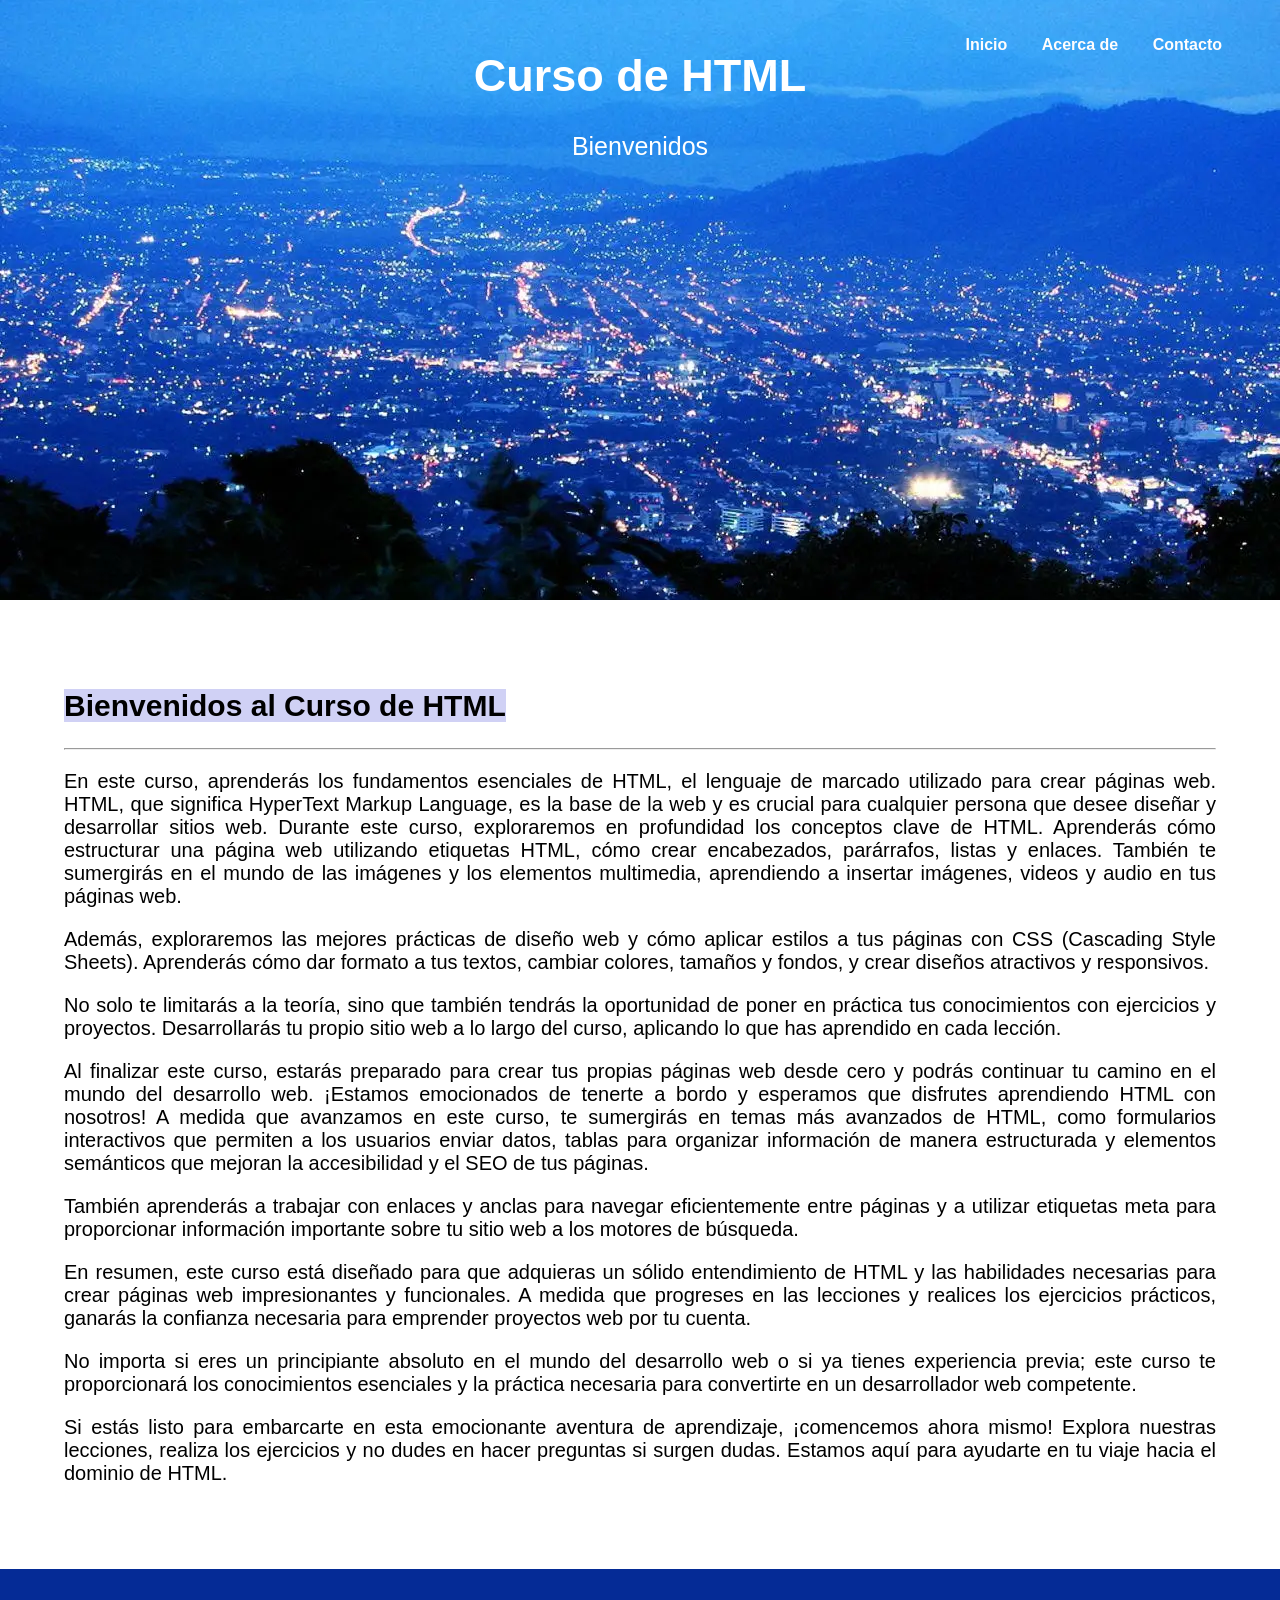
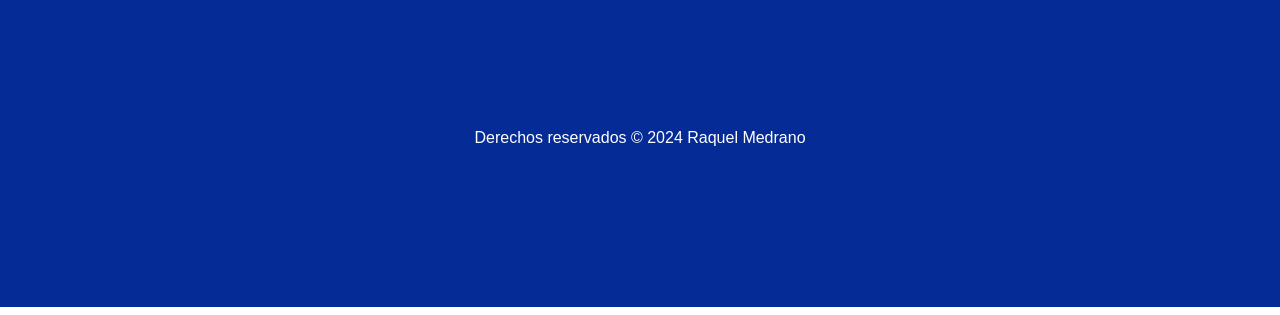
==== index.html @ 449052a8 "agregando contenido a los archivos" ====
<!DOCTYPE html> <!-- Indica que es un documento HTML, de lo contrario si no lo
ponemos, lo interpretaria como codigo antiguo antes de los 90's Quirks mode,
aparecerian codigos antiguos -->
<html lang="es">

<!--invoca al archivo style.css que contiene todas las configuraciones de estilos de
la página-->
<link rel="stylesheet" href="styles.css">

<!--Encabezado, el valor atributo id invoca a una funcion del archivo style.css para
dar el formato del menu-->
<header id="mi-encabezado">

<title>CURSO HTML</title>
<!--Creacion del menú utilizando Nav-->
<nav>
<ul>
<li><a href="index.html">Inicio</a></li>
<li><a href="about.html">Acerca de </a></li>
<li><a href="contact.html">Contacto</a></li>
</ul>
</nav>

<!--Texto del encabezado-->
<h1>Curso de HTML</h1>
<p>Bienvenidos</p>

</header>

<!--Cuerpo del HTML. Las configuraciones de estilos se encuentran en el archivo
style.css-->
<body>

<main>
<!--*CONFIGURACION DEL TEXTO EN EL CUERPO. El tamño y tipo de letra
estan especificados en el archivo style.css*-->
<section class="contenido">
<h2> <span style="background-color: rgb(208, 209, 245);" ;>Bienvenidos al
Curso de HTML</span></h2>
<tr><td> <hr>
</hr>
<p>
En este curso, aprenderás los fundamentos esenciales de HTML, el
lenguaje de marcado utilizado
para crear páginas web. HTML, que significa HyperText Markup Language,
es la base de la web
y es crucial para cualquier persona que desee diseñar y desarrollar sitios
web.
Durante este curso, exploraremos en profundidad los conceptos clave de
HTML.
Aprenderás cómo estructurar una página web utilizando etiquetas HTML,
cómo crear encabezados,
parárrafos, listas y enlaces. También te sumergirás en el mundo de las
imágenes y los elementos
multimedia, aprendiendo a insertar imágenes, videos y audio en tus
páginas web.</p>
<p>
Además, exploraremos las mejores prácticas de diseño web y cómo
aplicar estilos a tus páginas

con CSS (Cascading Style Sheets). Aprenderás cómo dar formato a tus
textos, cambiar colores,
tamaños y fondos, y crear diseños atractivos y responsivos.</p>

No solo te limitarás a la teoría, sino que también tendrás la oportunidad de
poner en práctica
tus conocimientos con ejercicios y proyectos. Desarrollarás tu propio sitio
web a lo largo del
curso, aplicando lo que has aprendido en cada lección.
<p>
Al finalizar este curso, estarás preparado para crear tus propias páginas
web desde cero y
podrás continuar tu camino en el mundo del desarrollo web.
¡Estamos emocionados de tenerte a bordo y esperamos que disfrutes
aprendiendo HTML con nosotros!
A medida que avanzamos en este curso, te sumergirás en temas más
avanzados de HTML, como
formularios interactivos que permiten a los usuarios enviar datos, tablas
para organizar
información de manera estructurada y elementos semánticos que mejoran
la accesibilidad y el SEO
de tus páginas.</p>
<p>
También aprenderás a trabajar con enlaces y anclas para navegar
eficientemente entre páginas y
a utilizar etiquetas meta para proporcionar información importante sobre
tu sitio web a los
motores de búsqueda.</p>
<p>
En resumen, este curso está diseñado para que adquieras un sólido
entendimiento de HTML y las

habilidades necesarias para crear páginas web impresionantes y
funcionales. A medida que
progreses en las lecciones y realices los ejercicios prácticos, ganarás la
confianza necesaria
para emprender proyectos web por tu cuenta.</p>
<p>
No importa si eres un principiante absoluto en el mundo del desarrollo
web o si ya tienes
experiencia previa; este curso te proporcionará los conocimientos
esenciales y la práctica
necesaria para convertirte en un desarrollador web competente.</p>
<p>
Si estás listo para embarcarte en esta emocionante aventura de
aprendizaje, ¡comencemos
ahora mismo! Explora nuestras lecciones, realiza los ejercicios y no dudes
en hacer
preguntas si surgen dudas. Estamos aquí para ayudarte en tu viaje hacia el
dominio de HTML.</p>

</td></tr>

</section>
</main>

<!--Pie de pagina-->
<!--el atributo Class="footer" invoca a una funcion del archivo style.css para dar
el formato del pie de pagina-->
<div class="footer">Derechos reservados © 2024 Raquel Medrano</div>

<!--Invoca al archivo script.js que contiene la funcion que controla el
comportamiento del menu-->

<script src="script.js"></script>
<!--Probar commit-repositorios-->

</body>
</html>
---- styles.css ----
/*CONFIGURACION DEL ENCABEZADO*/

/* Establece una imagen de fondo para el encabezado */
#mi-encabezado {
background-image: url('img/Cuidad.jpg'); /* Reemplaza 'ruta-de-tu-imagen.jpg'
con la ubicación de tu imagen */
background-size: cover; /* Ajusta la imagen para cubrir todo el fondo */
background-position: center; /* Centra la imagen en el encabezado */
height: 35rem; /* Altura del encabezado (ajusta según tus necesidades) */

color: #ffffff; /* Color del texto en el encabezado para asegurar la legibilidad */
text-orientation: upright;
text-align: center; /* Alinea el contenido al centro del encabezado */
padding: 20px; /* Espacio de relleno interno para el contenido */

}

/* Estilos adicionales para el Título en el encabezado */
#mi-encabezado h1 {
font-size: 45px; /* Tamaño de fuente del título */
font-family: Arial, Helvetica, sans-serif;
}

/* Estilos adicionales para el texto en el encabezado */
#mi-encabezado p {
font-size: 25px; /* Tamaño de fuente del texto del encabezado */
}

/*CONFIGURACION DEL MENU*/

/* Establece el fondo transparente para el menú */
nav {
background-color: rgba(255, 255, 255, 0);
padding: 20px;
position: fixed; /* Posiciona el menú en la parte superior de la página */
top: 0;
left: 0;
width: 100%;
transition: background-color 0.5s; /* Transición suave para el cambio de color de
fondo */

}

/* Estilos para los elementos menu*/
ul {
list-style-type: none;
text-align: right;
margin-right: 3rem;
}

/*elementos de la lista del menu*/
li {
display: inline;
margin-right: 30px; /* Espacio entre elementos del menú */
}

a {
text-decoration: none;
color: #fffdfd; /* Color del texto del menú */
font-weight: bold;
}

/* Cambia el color del enlace cuando se pasa el mouse por encima */
a:hover {
color: #ff9900; /* Cambia el color al pasar el mouse por encima */
}

/*CONFIGURACION DEL BODY*/
body {
/*configura los margenes de la página*/
margin-top: 0px; /* Ajusta según la altura del menú */
margin-left: 0px;
margin-right: 0px;
font-family: Arial, Helvetica, sans-serif;
}

/*CONFIGURACION DEL CONTENIDO*/
.contenido {
/* configura el color, tamaño de fuente y alineación del texto en el cuerpo de la
página */
color: #000000;
font-size: 20px;
padding: 5%;
text-align:justify;

font-family: Arial, Helvetica, sans-serif;
}

.footer {
background-color: rgb(5,43,150); /* Cambia el color de fondo a azul */
padding: 10rem;
color: #fffdfd;
color: #ffffff; /* Color del texto en el encabezado para asegurar la legibilidad */
text-align: center; /* Alinea el contenido al centro del encabezado */
/* Espacio de relleno interno para el contenido */

}
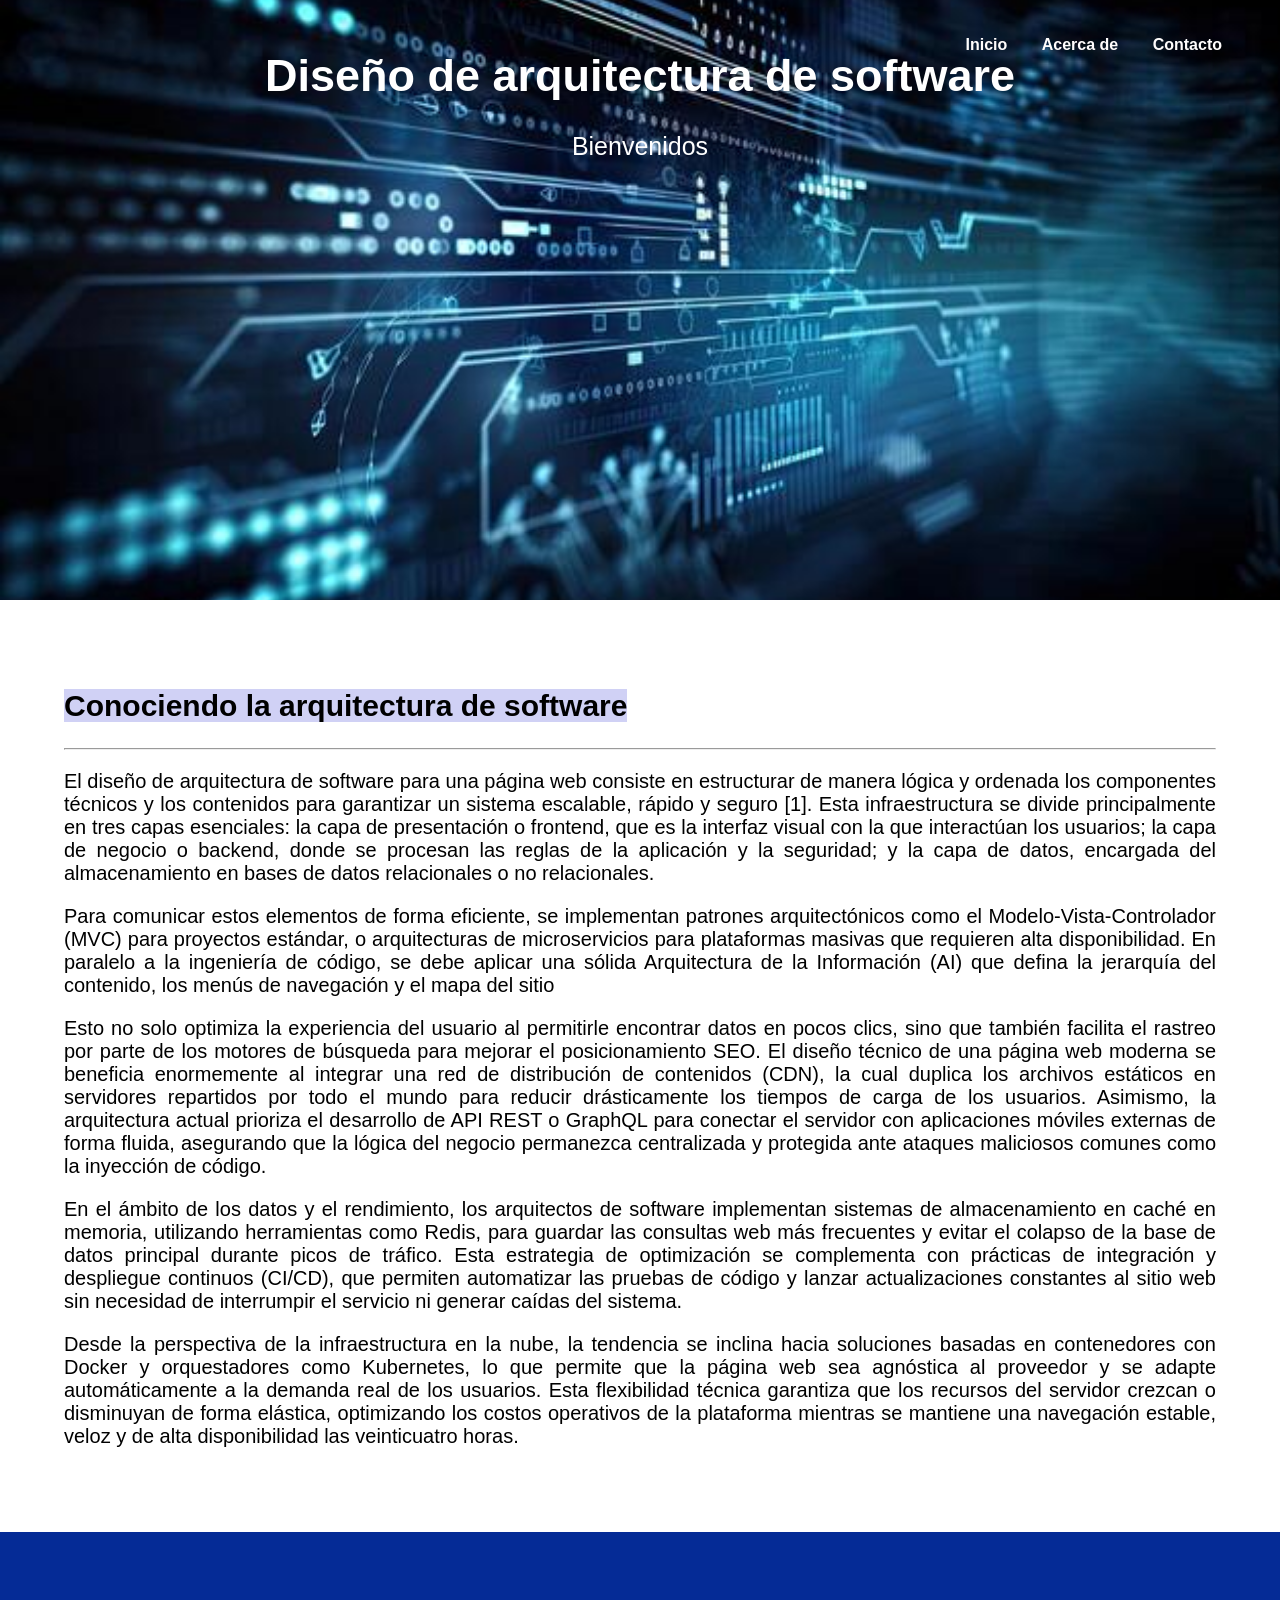
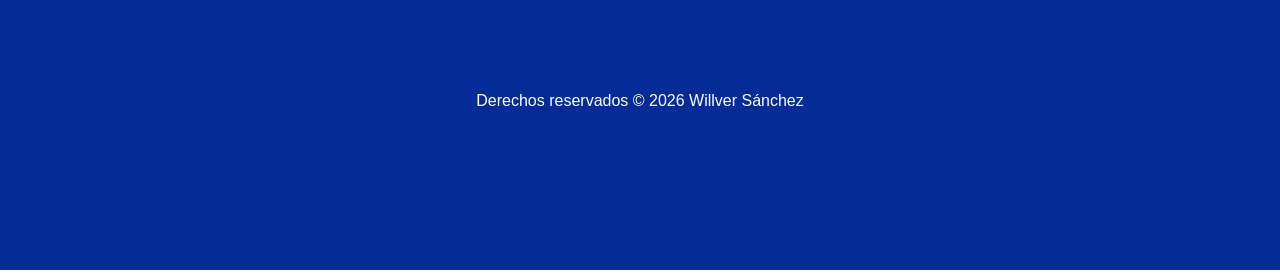
==== commit 416937ef: "Mensaje descriptivo de los cambios" ====
--- a/index.html
+++ b/index.html
@@ -11,7 +11,7 @@
 dar el formato del menu-->
 <header id="mi-encabezado">
 
-<title>CURSO HTML</title>
+<title>Diseño de arquitectura de softwareL</title>
 <!--Creacion del menú utilizando Nav-->
 <nav>
 <ul>
@@ -22,7 +22,7 @@
 </nav>
 
 <!--Texto del encabezado-->
-<h1>Curso de HTML</h1>
+<h1>Diseño de arquitectura de software</h1>
 <p>Bienvenidos</p>
 
 </header>
@@ -35,79 +35,54 @@
 <!--*CONFIGURACION DEL TEXTO EN EL CUERPO. El tamño y tipo de letra
 estan especificados en el archivo style.css*-->
 <section class="contenido">
-<h2> <span style="background-color: rgb(208, 209, 245);" ;>Bienvenidos al
-Curso de HTML</span></h2>
+<h2> <span style="background-color: rgb(208, 209, 245);" ;>Conociendo la arquitectura de software</span></h2>
 <tr><td> <hr>
 </hr>
 <p>
-En este curso, aprenderás los fundamentos esenciales de HTML, el
-lenguaje de marcado utilizado
-para crear páginas web. HTML, que significa HyperText Markup Language,
-es la base de la web
-y es crucial para cualquier persona que desee diseñar y desarrollar sitios
-web.
-Durante este curso, exploraremos en profundidad los conceptos clave de
-HTML.
-Aprenderás cómo estructurar una página web utilizando etiquetas HTML,
-cómo crear encabezados,
-parárrafos, listas y enlaces. También te sumergirás en el mundo de las
-imágenes y los elementos
-multimedia, aprendiendo a insertar imágenes, videos y audio en tus
-páginas web.</p>
+El diseño de arquitectura de software para una página web consiste 
+en estructurar de manera lógica y ordenada los componentes técnicos y los contenidos
+para garantizar un sistema escalable, rápido y seguro [1]. Esta infraestructura se divide 
+principalmente en tres capas esenciales: la capa de presentación o frontend, que es la interfaz
+visual con la que interactúan los usuarios; la capa de negocio o backend, donde se procesan las
+reglas de la aplicación y la seguridad; y la capa de datos, encargada del almacenamiento en bases 
+de datos relacionales o no relacionales.
 <p>
-Además, exploraremos las mejores prácticas de diseño web y cómo
-aplicar estilos a tus páginas
+Para comunicar estos elementos de forma eficiente, se implementan patrones arquitectónicos 
+como el Modelo-Vista-Controlador (MVC) para proyectos estándar, o arquitecturas de microservicios 
+para plataformas masivas que requieren alta disponibilidad. En paralelo a la ingeniería de código, 
+se debe aplicar una sólida Arquitectura de la Información (AI) que defina la jerarquía del contenido, 
+los menús de navegación y el mapa del sitio</p>
 
-con CSS (Cascading Style Sheets). Aprenderás cómo dar formato a tus
-textos, cambiar colores,
-tamaños y fondos, y crear diseños atractivos y responsivos.</p>
 
-No solo te limitarás a la teoría, sino que también tendrás la oportunidad de
-poner en práctica
-tus conocimientos con ejercicios y proyectos. Desarrollarás tu propio sitio
-web a lo largo del
-curso, aplicando lo que has aprendido en cada lección.
 <p>
-Al finalizar este curso, estarás preparado para crear tus propias páginas
-web desde cero y
-podrás continuar tu camino en el mundo del desarrollo web.
-¡Estamos emocionados de tenerte a bordo y esperamos que disfrutes
-aprendiendo HTML con nosotros!
-A medida que avanzamos en este curso, te sumergirás en temas más
-avanzados de HTML, como
-formularios interactivos que permiten a los usuarios enviar datos, tablas
-para organizar
-información de manera estructurada y elementos semánticos que mejoran
-la accesibilidad y el SEO
-de tus páginas.</p>
+Esto no solo optimiza la experiencia del usuario al permitirle encontrar
+datos en pocos clics, sino que también facilita el rastreo por parte de los
+motores de búsqueda para mejorar el posicionamiento SEO. 
+
+El diseño técnico de una página web moderna se beneficia enormemente al integrar 
+una red de distribución de contenidos (CDN), la cual duplica los archivos estáticos
+en servidores repartidos por todo el mundo para reducir drásticamente los tiempos de 
+carga de los usuarios. Asimismo, la arquitectura actual prioriza el desarrollo de API 
+REST o GraphQL para conectar el servidor con aplicaciones móviles externas de forma fluida, 
+asegurando que la lógica del negocio permanezca centralizada y protegida ante ataques maliciosos
+ comunes como la inyección de código.</p>
 <p>
-También aprenderás a trabajar con enlaces y anclas para navegar
-eficientemente entre páginas y
-a utilizar etiquetas meta para proporcionar información importante sobre
-tu sitio web a los
-motores de búsqueda.</p>
-<p>
-En resumen, este curso está diseñado para que adquieras un sólido
-entendimiento de HTML y las
+En el ámbito de los datos y el rendimiento, los arquitectos de software implementan
+ sistemas de almacenamiento en caché en memoria, utilizando herramientas como Redis, 
+ para guardar las consultas web más frecuentes y evitar el colapso de la base de datos 
+ principal durante picos de tráfico. Esta estrategia de optimización se complementa con 
+ prácticas de integración y despliegue continuos (CI/CD), que permiten automatizar las 
+ pruebas de código y lanzar actualizaciones constantes al sitio web sin necesidad de 
+ interrumpir el servicio ni generar caídas del sistema. </p>
+ <p>
+Desde la perspectiva de la infraestructura en la nube, la tendencia 
+se inclina hacia soluciones basadas en contenedores con Docker y orquestadores
+como Kubernetes, lo que permite que la página web sea agnóstica al proveedor y
+se adapte automáticamente a la demanda real de los usuarios. Esta flexibilidad 
+técnica garantiza que los recursos del servidor crezcan o disminuyan de forma 
+elástica, optimizando los costos operativos de la plataforma mientras se mantiene 
+una navegación estable, veloz y de alta disponibilidad las veinticuatro horas.</p>
 
-habilidades necesarias para crear páginas web impresionantes y
-funcionales. A medida que
-progreses en las lecciones y realices los ejercicios prácticos, ganarás la
-confianza necesaria
-para emprender proyectos web por tu cuenta.</p>
-<p>
-No importa si eres un principiante absoluto en el mundo del desarrollo
-web o si ya tienes
-experiencia previa; este curso te proporcionará los conocimientos
-esenciales y la práctica
-necesaria para convertirte en un desarrollador web competente.</p>
-<p>
-Si estás listo para embarcarte en esta emocionante aventura de
-aprendizaje, ¡comencemos
-ahora mismo! Explora nuestras lecciones, realiza los ejercicios y no dudes
-en hacer
-preguntas si surgen dudas. Estamos aquí para ayudarte en tu viaje hacia el
-dominio de HTML.</p>
 
 </td></tr>
 
@@ -117,7 +92,7 @@
 <!--Pie de pagina-->
 <!--el atributo Class="footer" invoca a una funcion del archivo style.css para dar
 el formato del pie de pagina-->
-<div class="footer">Derechos reservados © 2024 Raquel Medrano</div>
+<div class="footer">Derechos reservados © 2026 Willver Sánchez</div>
 
 <!--Invoca al archivo script.js que contiene la funcion que controla el
 comportamiento del menu-->
--- a/styles.css
+++ b/styles.css
@@ -2,7 +2,7 @@
 
 /* Establece una imagen de fondo para el encabezado */
 #mi-encabezado {
-background-image: url('img/Cuidad.jpg'); /* Reemplaza 'ruta-de-tu-imagen.jpg'
+background-image: url('img/tecnología.jpg'); /* Reemplaza 'ruta-de-tu-imagen.jpg'
 con la ubicación de tu imagen */
 background-size: cover; /* Ajusta la imagen para cubrir todo el fondo */
 background-position: center; /* Centra la imagen en el encabezado */
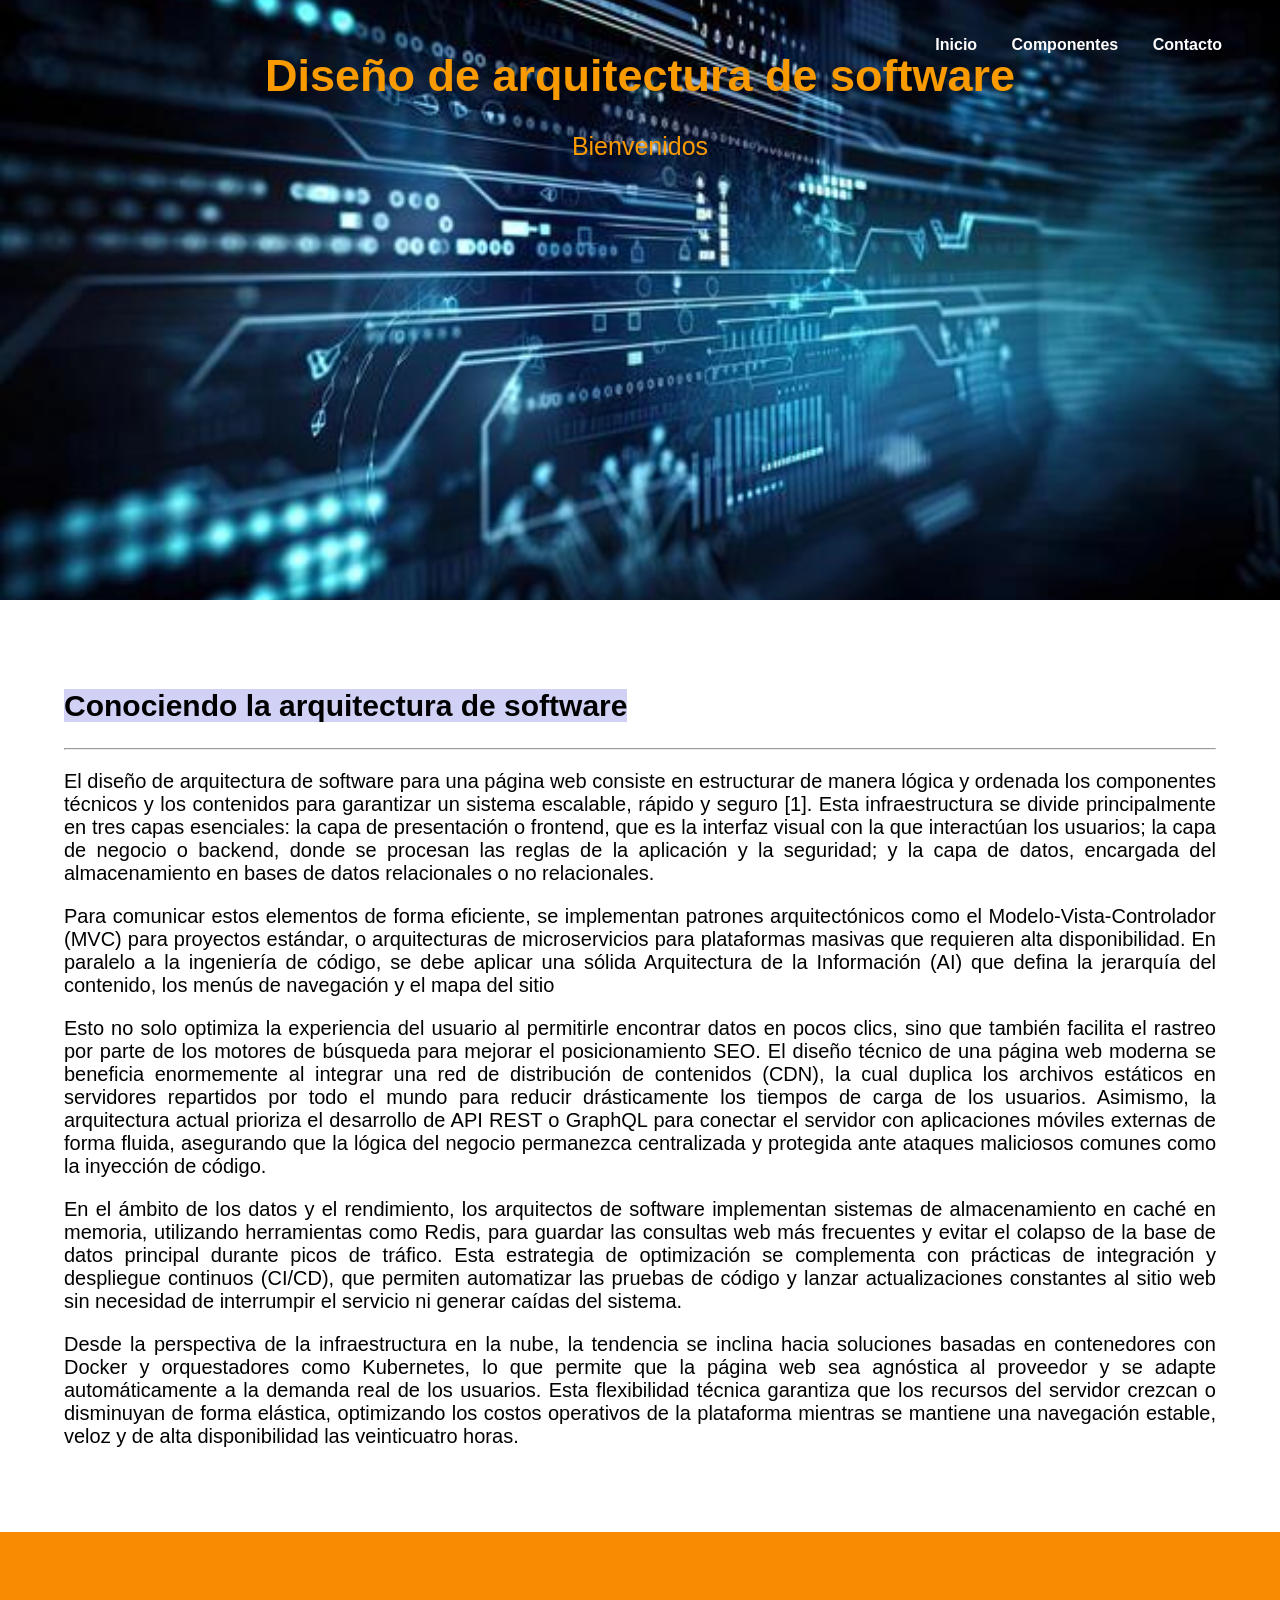
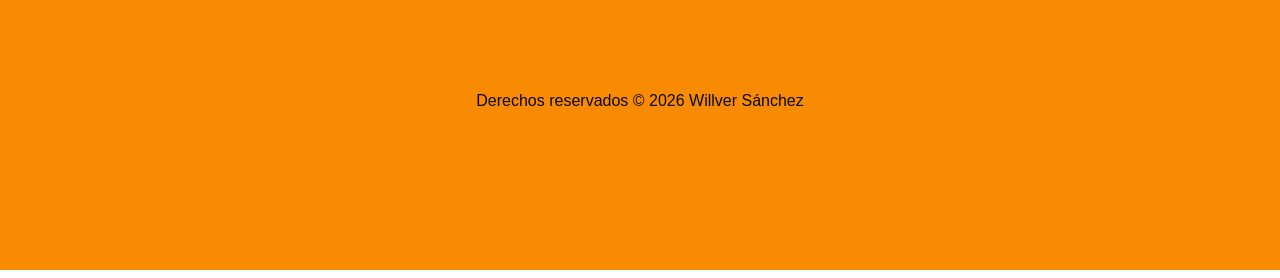
==== commit d8176623: "cambio nombre archivo script" ====
--- a/index.html
+++ b/index.html
@@ -16,7 +16,7 @@
 <nav>
 <ul>
 <li><a href="index.html">Inicio</a></li>
-<li><a href="about.html">Acerca de </a></li>
+<li><a href="about.html">Componentes</a></li>
 <li><a href="contact.html">Contacto</a></li>
 </ul>
 </nav>
--- a/styles.css
+++ b/styles.css
@@ -8,7 +8,7 @@
 background-position: center; /* Centra la imagen en el encabezado */
 height: 35rem; /* Altura del encabezado (ajusta según tus necesidades) */
 
-color: #ffffff; /* Color del texto en el encabezado para asegurar la legibilidad */
+color: lch(72.26% 82.91 68.66); /* Color del texto en el encabezado para asegurar la legibilidad */
 text-orientation: upright;
 text-align: center; /* Alinea el contenido al centro del encabezado */
 padding: 20px; /* Espacio de relleno interno para el contenido */
@@ -30,7 +30,7 @@
 
 /* Establece el fondo transparente para el menú */
 nav {
-background-color: rgba(255, 255, 255, 0);
+background-color: #706b6b00;
 padding: 20px;
 position: fixed; /* Posiciona el menú en la parte superior de la página */
 top: 0;
@@ -87,10 +87,10 @@
 }
 
 .footer {
-background-color: rgb(5,43,150); /* Cambia el color de fondo a azul */
+background-color: lch(69.07% 83.64 63.07); /* Cambia el color de fondo a azul */
 padding: 10rem;
-color: #fffdfd;
-color: #ffffff; /* Color del texto en el encabezado para asegurar la legibilidad */
+color: hsl(0, 0%, 3%);
+color: lab(2.19% 0 0); /* Color del texto en el encabezado para asegurar la legibilidad */
 text-align: center; /* Alinea el contenido al centro del encabezado */
 /* Espacio de relleno interno para el contenido */
 
